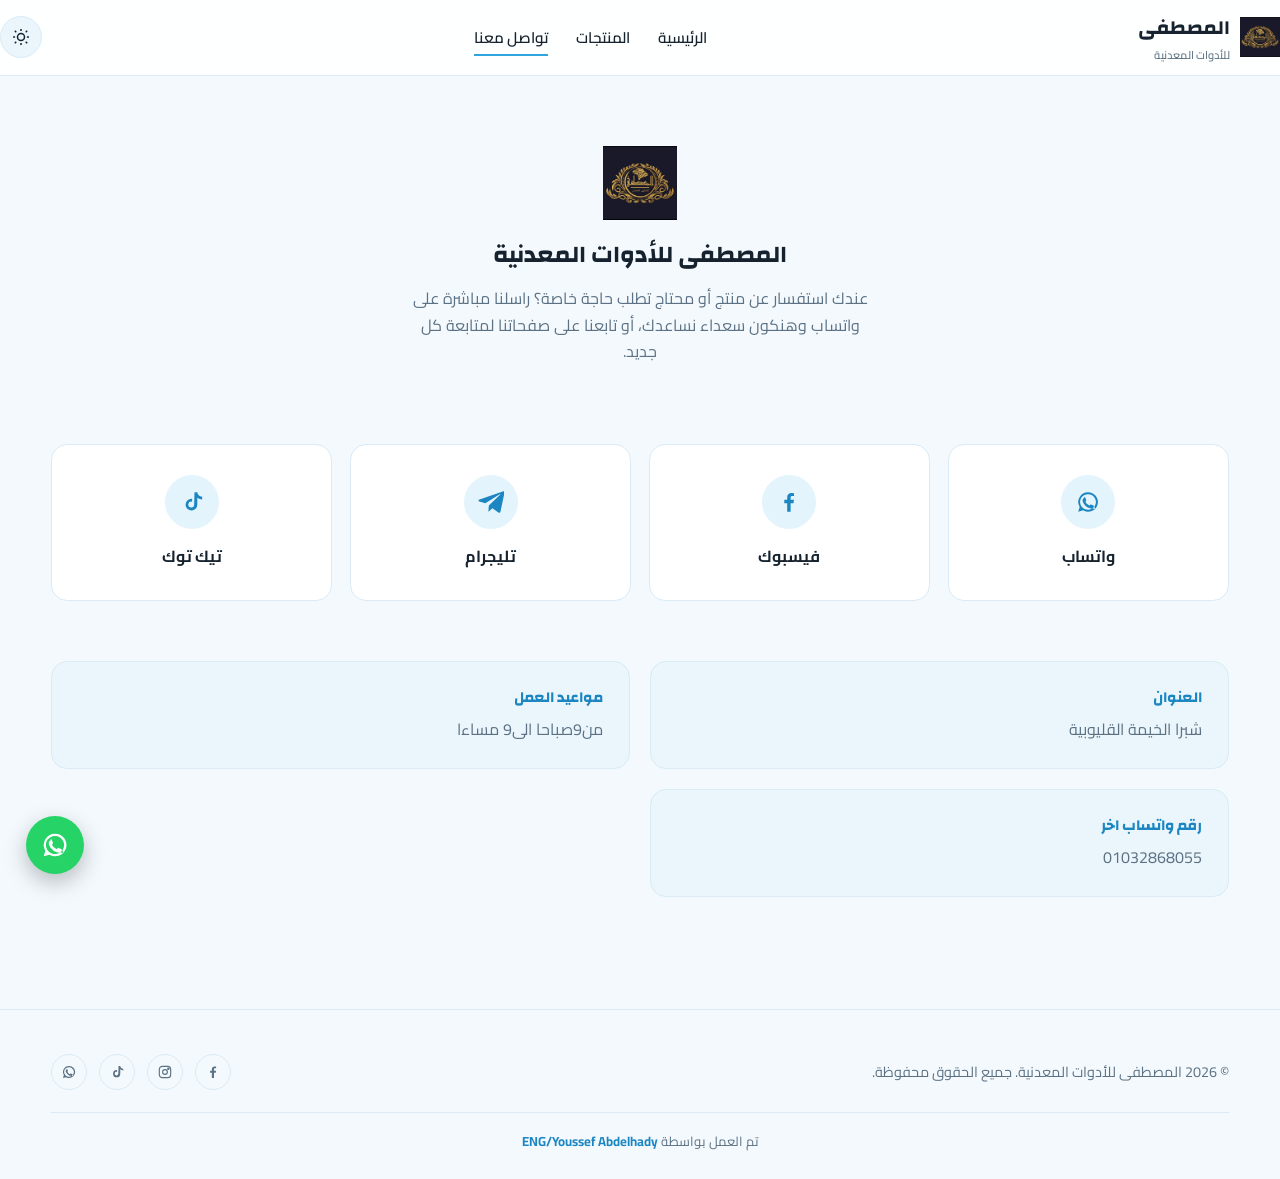
==== contact.html @ 80719a33 "first commit" ====
<!DOCTYPE html>
<html lang="ar" dir="rtl">
<head>
<meta charset="UTF-8" />
<meta name="viewport" content="width=device-width, initial-scale=1.0" />
<title>تواصل معنا | المصطفى للأدوات المعدنية</title>
<link rel="icon" href="logo.png" type="image/svg+xml" />
<link rel="stylesheet" href="style.css" />
</head>
<body>

<header class="site-header">
  <div class="container header-inner">
    <a href="index.html" class="brand">
      <img src="logo.png" alt="" />
      <span>المصطفى<span class="brand-sub">للأدوات المعدنية</span></span>
    </a>

    <nav class="main-nav">
      <a href="index.html">الرئيسية</a>
      <a href="products.html">المنتجات</a>
      <a href="contact.html" class="active">تواصل معنا</a>
    </nav>

    <div class="header-actions">
      <button type="button" class="icon-btn theme-toggle" aria-label="التبديل للوضع الليلي">
        <svg class="icon-sun" viewBox="0 0 24 24" fill="none" stroke="currentColor" stroke-width="1.8"><circle cx="12" cy="12" r="4.2"/><path d="M12 2.5v2.4M12 19.1v2.4M4.6 4.6l1.7 1.7M17.7 17.7l1.7 1.7M2.5 12h2.4M19.1 12h2.4M4.6 19.4l1.7-1.7M17.7 6.3l1.7-1.7"/></svg>
        <svg class="icon-moon" viewBox="0 0 24 24" fill="none" stroke="currentColor" stroke-width="1.8"><path d="M20 14.5A8.5 8.5 0 1 1 9.5 4a7 7 0 0 0 10.5 10.5Z"/></svg>
      </button>
      <button type="button" class="icon-btn menu-toggle" aria-label="فتح القائمة">
        <svg viewBox="0 0 24 24" fill="none" stroke="currentColor" stroke-width="1.8"><path d="M3.5 6.5h17M3.5 12h17M3.5 17.5h17"/></svg>
      </button>
    </div>
  </div>
</header>

<main>
  <section class="contact-hero">
    <div class="container">
      <img class="brand-mark" src="logo.png" alt="" />
      <h1>المصطفى للأدوات المعدنية</h1>
      <p style="color:var(--text-muted);max-width:52ch;margin:14px auto 0">
        عندك استفسار عن منتج أو محتاج تطلب حاجة خاصة؟ راسلنا مباشرة على واتساب وهنكون سعداء نساعدك، أو تابعنا على صفحاتنا لمتابعة كل جديد.
      </p>
    </div>
  </section>

  <section class="section" style="padding-top:0">
    <div class="container">
      <div class="social-grid">
        <a class="social-card" href="https://wa.me/201032868055" id="waCard" target="_blank" rel="noopener">
          <div class="icon-wrap"><svg viewBox="0 0 24 24" fill="currentColor"><path d="M12 3a9 9 0 0 0-7.7 13.6L3 21l4.5-1.3A9 9 0 1 0 12 3Zm0 1.8a7.2 7.2 0 0 1 6.1 11.1l-.2.3.6 2.2-2.3-.6-.3.2A7.2 7.2 0 1 1 12 4.8Zm-3.4 3.5c-.2 0-.5.1-.7.3-.2.2-.9.9-.9 2.1 0 1.2.9 2.4 1 2.6.1.1 1.8 2.9 4.5 4 .6.3 1.1.4 1.5.5.6.2 1.2.2 1.6.1.5-.1 1.5-.6 1.7-1.2.2-.6.2-1.1.1-1.2-.1-.1-.2-.2-.5-.3l-2-.9c-.3-.1-.5-.2-.7.1l-.4.6c-.1.2-.3.2-.5.1-.3-.1-1.1-.4-2.1-1.3-.8-.7-1.3-1.6-1.5-1.9-.1-.2 0-.4.1-.5l.3-.4c.1-.2.2-.3.2-.5.1-.2 0-.3 0-.5l-.9-2.1c-.2-.5-.4-.4-.6-.4h-.5Z"/></svg></div>
          <span>واتساب</span>
        </a>
        <a class="social-card" href="https://www.facebook.com/share/1bZ4xqdTgz/" id="fbCard" target="_blank" rel="noopener">
          <div class="icon-wrap"><svg viewBox="0 0 24 24" fill="currentColor"><path d="M13.5 21v-7.9h2.65l.4-3.08h-3.05V8.05c0-.89.25-1.5 1.52-1.5h1.63V3.85A22 22 0 0 0 14.3 3.7c-2.36 0-3.98 1.44-3.98 4.08v2.24H7.65v3.08h2.67V21h3.18Z"/></svg></div>
          <span>فيسبوك</span>
        </a>
        <a class="social-card" href="https://t.me/+y6t9M0VBsCowMDU0" id="tgCard" target="_blank" rel="noopener">
          <div class="icon-wrap">
            <!-- أيقونة تليجرام -->
            <svg viewBox="0 0 24 24" fill="currentColor">
              <path d="M9.999 15.172l-.395 5.556c.564 0 .809-.244 1.103-.537l2.64-2.537 5.472 4.004c1.004.556 1.72.264 1.965-.93l3.564-16.74c.324-1.5-.54-2.088-1.52-1.728L1.47 9.6c-1.48.592-1.46 1.44-.252 1.824l5.556 1.74 12.9-8.148c.6-.396 1.152-.18.7.216"/>
            </svg>
          </div>
          <span>تليجرام</span>
        </a>
        
        <a class="social-card" href="https://www.tiktok.com/@tabarak_elmostafa" id="ttCard" target="_blank" rel="noopener">
          <div class="icon-wrap"><svg viewBox="0 0 24 24" fill="currentColor"><path d="M14.3 3h2.6c.16 1.5 1.08 2.9 2.6 3.6.6.28 1.24.42 1.9.46v2.7a7 7 0 0 1-4.5-1.7v6.4a5.4 5.4 0 1 1-5.4-5.4c.2 0 .4 0 .6.03v2.75a2.7 2.7 0 1 0 1.9 2.58L14.3 3Z"/></svg></div>
          <span>تيك توك</span>
        </a>
      </div>

      <div class="info-strip">
        <div class="info-box">
          <h4>العنوان</h4>
          <p id="addressText" style="margin:0;color:var(--text-muted)">شبرا الخيمة القليوبية</p>
        </div>
        <div class="info-box">
          <h4>مواعيد العمل</h4>
          <p id="hoursText" style="margin:0;color:var(--text-muted)">من9صباحا الى9 مساءا</p>
        </div>
        <div class="info-box">
          <h4>رقم واتساب اخر</h4>
          <p id="hoursText" style="margin:0;color:var(--text-muted)">01032868055</p>
        </div>
      </div>
    </div>
  </section>
</main>

<footer class="site-footer">
  <div class="container">
    <div class="footer-inner">
      <span>© <span class="footer-year"></span> المصطفى للأدوات المعدنية. جميع الحقوق محفوظة.</span>
      <div class="footer-social" id="footerSocial"></div>
    </div>
    <div class="footer-credit">تم العمل بواسطة <strong>ENG/Youssef Abdelhady</strong></div>
  </div>
</footer>

<a href="https://wa.me/201200698285" class="whatsapp-float wa-float-link" target="_blank" rel="noopener" aria-label="تواصل عبر واتساب">
  <svg viewBox="0 0 24 24" fill="currentColor"><path d="M12 3a9 9 0 0 0-7.7 13.6L3 21l4.5-1.3A9 9 0 1 0 12 3Zm0 1.8a7.2 7.2 0 0 1 6.1 11.1l-.2.3.6 2.2-2.3-.6-.3.2A7.2 7.2 0 1 1 12 4.8Zm-3.4 3.5c-.2 0-.5.1-.7.3-.2.2-.9.9-.9 2.1 0 1.2.9 2.4 1 2.6.1.1 1.8 2.9 4.5 4 .6.3 1.1.4 1.5.5.6.2 1.2.2 1.6.1.5-.1 1.5-.6 1.7-1.2.2-.6.2-1.1.1-1.2-.1-.1-.2-.2-.5-.3l-2-.9c-.3-.1-.5-.2-.7.1l-.4.6c-.1.2-.3.2-.5.1-.3-.1-1.1-.4-2.1-1.3-.8-.7-1.3-1.6-1.5-1.9-.1-.2 0-.4.1-.5l.3-.4c.1-.2.2-.3.2-.5.1-.2 0-.3 0-.5l-.9-2.1c-.2-.5-.4-.4-.6-.4h-.5Z"/></svg>
</a>

<script src="data.js"></script>
<script src="theme.js"></script>
<script src="main.js"></script>
<script>
  document.addEventListener("DOMContentLoaded", () => {
    document.getElementById("waCard").href = SITE_CONFIG.social.whatsapp;
    document.getElementById("fbCard").href = SITE_CONFIG.social.facebook;
    document.getElementById("igCard").href = SITE_CONFIG.social.instagram;
    document.getElementById("ttCard").href = SITE_CONFIG.social.tiktok;
    document.getElementById("addressText").textContent = SITE_CONFIG.address;
    document.getElementById("hoursText").textContent = SITE_CONFIG.workHours;
  });
</script>
</body>
</html>
---- style.css ----
/* ============================================================
   المصطفى للأدوات المعدنية — كتالوج عرض (أبيض + أزرق سماوي فاتح)
   ============================================================ */

@import url("https://fonts.googleapis.com/css2?family=Cairo:wght@400;500;600;700;800&family=Changa:wght@600;700;800&display=swap");

:root {
  --bg: #f3f9fd;
  --bg-soft: #e8f4fc;
  --surface: #ffffff;
  --surface-2: #eaf5fc;
  --text: #16232e;
  --text-muted: #5c7284;
  --border: #d9ebf6;
  --accent: #2fa4dd;
  --accent-2: #1c86c2;
  --accent-soft: #e3f4fc;
  --shadow: 0 12px 32px rgba(31, 96, 138, 0.1);
  --radius-s: 8px;
  --radius-m: 16px;
  --header-h: 76px;
  --wa: #25d366;
  --wa-dark: #1eb559;
}

:root[data-theme="dark"] {
  --bg: #0c1620;
  --bg-soft: #101f2c;
  --surface: #142635;
  --surface-2: #182c3d;
  --text: #eaf3fa;
  --text-muted: #90a8bb;
  --border: #223849;
  --accent: #4db8ef;
  --accent-2: #7dd1f7;
  --accent-soft: #1a3548;
  --shadow: 0 12px 32px rgba(0, 0, 0, 0.5);
}

* {
  box-sizing: border-box;
}

html {
  scroll-behavior: smooth;
}

body {
  margin: 0;
  background: var(--bg);
  color: var(--text);
  font-family: "Cairo", sans-serif;
  line-height: 1.65;
  -webkit-font-smoothing: antialiased;
  transition: background 0.25s ease, color 0.25s ease;
}

h1, h2, h3, h4 {
  font-family: "Changa", "Cairo", sans-serif;
  margin: 0 0 0.5em;
  line-height: 1.3;
}

a {
  color: inherit;
  text-decoration: none;
}

img {
  max-width: 100%;
  display: block;
}

button {
  font-family: inherit;
  cursor: pointer;
}

.container {
  width: min(1180px, 92%);
  margin-inline: auto;
}

:focus-visible {
  outline: 2px solid var(--accent);
  outline-offset: 3px;
}

/* ---------------- Header ---------------- */

.site-header {
  position: sticky;
  top: 0;
  z-index: 40;
  height: var(--header-h);
  display: flex;
  align-items: center;
  background: color-mix(in srgb, var(--surface) 90%, transparent);
  backdrop-filter: blur(10px);
  border-bottom: 1px solid var(--border);
}

.header-inner {
  display: flex;
  align-items: center;
  justify-content: space-between;
  gap: 24px;
  width: 100%;
}

.brand {
  display: flex;
  align-items: center;
  gap: 10px;
  font-family: "Changa", sans-serif;
  font-size: 1.25rem;
  font-weight: 700;
  white-space: nowrap;
}

.brand img {
  width: 40px;
  height: 40px;
}

.brand-sub {
  display: block;
  font-family: "Cairo", sans-serif;
  font-size: 0.7rem;
  font-weight: 500;
  color: var(--text-muted);
  margin-top: 2px;
}

.main-nav {
  display: flex;
  align-items: center;
  gap: 28px;
}

.main-nav a {
  font-weight: 600;
  font-size: 0.95rem;
  color: var(--text);
  position: relative;
  padding: 6px 0;
}

.main-nav a::after {
  content: "";
  position: absolute;
  right: 0;
  bottom: 0;
  width: 0;
  height: 2px;
  background: var(--accent);
  transition: width 0.2s ease;
}

.main-nav a:hover::after,
.main-nav a.active::after {
  width: 100%;
}

.header-actions {
  display: flex;
  align-items: center;
  gap: 10px;
}

.icon-btn {
  position: relative;
  width: 42px;
  height: 42px;
  border-radius: 50%;
  border: 1px solid var(--border);
  background: var(--surface-2);
  color: var(--text);
  display: flex;
  align-items: center;
  justify-content: center;
  transition: background 0.2s ease, transform 0.15s ease;
}

.icon-btn:hover {
  background: var(--accent-soft);
  transform: translateY(-1px);
}

.icon-btn svg {
  width: 20px;
  height: 20px;
}

.theme-toggle .icon-sun,
.theme-toggle .icon-moon {
  position: absolute;
  transition: opacity 0.2s ease, transform 0.3s ease;
}

:root:not([data-theme="dark"]) .theme-toggle .icon-moon {
  opacity: 0;
  transform: rotate(45deg) scale(0.5);
}
:root:not([data-theme="dark"]) .theme-toggle .icon-sun {
  opacity: 1;
  transform: rotate(0) scale(1);
}
:root[data-theme="dark"] .theme-toggle .icon-sun {
  opacity: 0;
  transform: rotate(45deg) scale(0.5);
}
:root[data-theme="dark"] .theme-toggle .icon-moon {
  opacity: 1;
  transform: rotate(0) scale(1);
}

.menu-toggle {
  display: none;
}

/* ---------------- Hero ---------------- */

.hero {
  position: relative;
  overflow: hidden;
  padding: 84px 0 96px;
  background:
    radial-gradient(circle at 85% 20%, color-mix(in srgb, var(--accent) 16%, transparent), transparent 60%),
    var(--bg-soft);
  border-bottom: 1px solid var(--border);
}

.hero-grid {
  display: grid;
  grid-template-columns: 1.1fr 0.9fr;
  gap: 48px;
  align-items: center;
}

.hero-eyebrow {
  color: var(--accent-2);
  font-weight: 700;
  font-size: 0.95rem;
  margin-bottom: 14px;
}

.hero h1 {
  font-size: clamp(2.1rem, 4vw, 3.3rem);
  font-weight: 700;
  max-width: 14ch;
}

.hero p {
  color: var(--text-muted);
  font-size: 1.05rem;
  max-width: 46ch;
  margin: 18px 0 30px;
}

.hero-actions {
  display: flex;
  gap: 14px;
  flex-wrap: wrap;
}

.btn {
  display: inline-flex;
  align-items: center;
  gap: 8px;
  padding: 13px 26px;
  border-radius: var(--radius-s);
  font-weight: 700;
  font-size: 0.95rem;
  border: 1px solid transparent;
  transition: transform 0.15s ease, background 0.2s ease, border-color 0.2s ease;
}

.btn svg {
  width: 18px;
  height: 18px;
}

.btn-primary {
  background: linear-gradient(135deg, var(--accent) 0%, var(--accent-2) 100%);
  color: #fff;
}

.btn-primary:hover {
  transform: translateY(-2px);
}

.btn-outline {
  border-color: var(--border);
  background: transparent;
  color: var(--text);
}

.btn-outline:hover {
  border-color: var(--accent);
  color: var(--accent-2);
}

.hero-visual {
  position: relative;
  aspect-ratio: 1 / 1;
  border-radius: var(--radius-m);
  overflow: hidden;
  border: 1px solid var(--border);
  box-shadow: var(--shadow);
}

.hero-visual img {
  width: 100%;
  height: 100%;
  object-fit: cover;
}

/* ---------------- Section heading ---------------- */

.section {
  padding: 72px 0;
}

.section-head {
  display: flex;
  align-items: flex-end;
  justify-content: space-between;
  gap: 20px;
  margin-bottom: 34px;
}

.section-head h2 {
  font-size: clamp(1.5rem, 2.4vw, 2rem);
}

.section-head p {
  color: var(--text-muted);
  margin: 6px 0 0;
}

.link-more {
  font-weight: 700;
  color: var(--accent-2);
  white-space: nowrap;
}

/* ---------------- Categories ---------------- */

.category-grid {
  display: grid;
  grid-template-columns: repeat(auto-fill, minmax(140px, 1fr));
  gap: 16px;
}

.category-card {
  background: var(--surface);
  border: 1px solid var(--border);
  border-radius: var(--radius-m);
  padding: 22px 14px;
  text-align: center;
  transition: transform 0.2s ease, border-color 0.2s ease, box-shadow 0.2s ease;
}

.category-card:hover {
  transform: translateY(-4px);
  border-color: var(--accent);
  box-shadow: var(--shadow);
}

.category-icon {
  width: 46px;
  height: 46px;
  margin: 0 auto 12px;
  border-radius: 50%;
  background: var(--accent-soft);
  display: flex;
  align-items: center;
  justify-content: center;
  color: var(--accent-2);
}

.category-icon svg {
  width: 22px;
  height: 22px;
}

.category-card h3 {
  font-size: 0.92rem;
  font-weight: 700;
  margin: 0;
}

/* ---------------- Product grid & card ---------------- */

.filter-bar {
  display: flex;
  flex-wrap: wrap;
  gap: 10px;
  margin-bottom: 30px;
}

.filter-chip {
  padding: 9px 18px;
  border-radius: 999px;
  border: 1px solid var(--border);
  background: var(--surface);
  font-weight: 600;
  font-size: 0.88rem;
  color: var(--text-muted);
  transition: all 0.18s ease;
}

.filter-chip:hover {
  border-color: var(--accent);
  color: var(--text);
}

.filter-chip.active {
  background: var(--accent);
  border-color: var(--accent);
  color: #fff;
}

.product-grid {
  display: grid;
  grid-template-columns: repeat(4, 1fr);
  gap: 24px;
}

.product-card {
  background: var(--surface);
  border: 1px solid var(--border);
  border-radius: var(--radius-m);
  overflow: hidden;
  display: flex;
  flex-direction: column;
  transition: transform 0.22s ease, box-shadow 0.22s ease, border-color 0.22s ease;
}

.product-card:hover {
  transform: translateY(-6px);
  box-shadow: var(--shadow);
  border-color: var(--accent);
}

.product-thumb {
  position: relative;
  aspect-ratio: 4 / 3;
  overflow: hidden;
  background: var(--surface-2);
  padding: 10px;
}

.product-thumb img {
  width: 100%;
  height: 100%;
  object-fit: contain;
  transition: transform 0.4s ease;
}

.product-card:hover .product-thumb img {
  transform: scale(1.05);
}

.product-info {
  padding: 16px 16px 18px;
  display: flex;
  flex-direction: column;
  gap: 8px;
  flex: 1;
}

.product-cat {
  align-self: flex-start;
  font-size: 0.72rem;
  color: var(--accent-2);
  font-weight: 700;
  background: var(--accent-soft);
  padding: 3px 10px;
  border-radius: 999px;
}

.product-name {
  font-weight: 700;
  font-size: 1rem;
  margin-top: 2px;
}

.inquire-btn {
  margin-top: auto;
  padding-top: 10px;
  width: 100%;
  padding: 10px;
  border-radius: var(--radius-s);
  border: none;
  background: var(--wa);
  color: #fff;
  font-weight: 700;
  font-size: 0.9rem;
  display: flex;
  align-items: center;
  justify-content: center;
  gap: 8px;
  transition: background 0.2s ease, transform 0.15s ease;
}

.inquire-btn svg {
  width: 16px;
  height: 16px;
}

.inquire-btn:hover {
  background: var(--wa-dark);
  transform: translateY(-1px);
}

/* ---------------- Product detail page ---------------- */

.breadcrumbs {
  color: var(--text-muted);
  font-size: 0.88rem;
  margin-bottom: 26px;
}

.breadcrumbs a:hover {
  color: var(--accent-2);
}

.product-detail {
  display: grid;
  grid-template-columns: 1fr 1fr;
  gap: 52px;
  align-items: start;
}

.product-detail-image {
  border-radius: var(--radius-m);
  overflow: hidden;
  border: 1px solid var(--border);
  box-shadow: var(--shadow);
  aspect-ratio: 1 / 1;
  background: var(--surface-2);
  padding: 20px;
}

.product-detail-image img {
  width: 100%;
  height: 100%;
  object-fit: contain;
}

.product-detail-info .product-cat {
  font-size: 0.8rem;
}

.product-detail-info h1 {
  font-size: clamp(1.6rem, 3vw, 2.1rem);
  margin: 14px 0 16px;
}

.product-detail-desc {
  color: var(--text-muted);
  margin: 0 0 20px;
  max-width: 55ch;
}

.ask-hint {
  background: var(--accent-soft);
  color: var(--accent-2);
  border-radius: var(--radius-s);
  padding: 12px 16px;
  font-size: 0.9rem;
  font-weight: 600;
  margin-bottom: 26px;
  max-width: 55ch;
}

.product-detail-actions {
  display: flex;
  gap: 14px;
  flex-wrap: wrap;
}

.related-products {
  margin-top: 90px;
}

/* ---------------- تنقل بين منتجات نفس التصنيف ---------------- */

.product-nav {
  display: flex;
  align-items: stretch;
  justify-content: space-between;
  gap: 14px;
  margin-top: 46px;
  padding-top: 30px;
  border-top: 1px solid var(--border);
}

.product-nav:empty {
  display: none;
}

.product-nav-link {
  flex: 1;
  display: flex;
  align-items: center;
  gap: 14px;
  padding: 14px 16px;
  border: 1px solid var(--border);
  border-radius: var(--radius-m);
  background: var(--surface);
  transition: border-color 0.2s ease, transform 0.2s ease;
  min-width: 0;
}

.product-nav-link:hover {
  border-color: var(--accent);
  transform: translateY(-2px);
}

.product-nav-link.next {
  flex-direction: row-reverse;
  text-align: left;
}

.product-nav-thumb {
  width: 52px;
  height: 52px;
  border-radius: var(--radius-s);
  overflow: hidden;
  flex-shrink: 0;
  background: var(--surface-2);
}

.product-nav-thumb img {
  width: 100%;
  height: 100%;
  object-fit: cover;
}

.product-nav-text {
  min-width: 0;
  display: flex;
  flex-direction: column;
  gap: 3px;
}

.product-nav-text small {
  color: var(--text-muted);
  font-size: 0.75rem;
  font-weight: 600;
}

.product-nav-text span {
  font-weight: 700;
  font-size: 0.92rem;
  white-space: nowrap;
  overflow: hidden;
  text-overflow: ellipsis;
}

.product-nav-count {
  align-self: center;
  color: var(--text-muted);
  font-size: 0.85rem;
  font-weight: 700;
  white-space: nowrap;
  padding: 0 6px;
}

@media (max-width: 640px) {
  .product-nav {
    flex-wrap: wrap;
  }
  .product-nav-count {
    order: 3;
    width: 100%;
    text-align: center;
  }
}

/* ---------------- WhatsApp float ---------------- */

.whatsapp-float {
  position: fixed;
  bottom: 26px;
  left: 26px;
  width: 58px;
  height: 58px;
  border-radius: 50%;
  background: var(--wa);
  color: #fff;
  display: flex;
  align-items: center;
  justify-content: center;
  box-shadow: 0 8px 22px rgba(0, 0, 0, 0.25);
  z-index: 45;
  transition: transform 0.2s ease;
}

.whatsapp-float:hover {
  transform: scale(1.08);
}

.whatsapp-float svg {
  width: 30px;
  height: 30px;
}

/* ---------------- Contact / social page ---------------- */

.contact-hero {
  text-align: center;
  padding: 70px 0 40px;
}

.contact-hero .brand-mark {
  width: 74px;
  height: 74px;
  margin: 0 auto 20px;
}

.social-grid {
  display: grid;
  grid-template-columns: repeat(4, 1fr);
  gap: 18px;
  margin-top: 40px;
}

.social-card {
  background: var(--surface);
  border: 1px solid var(--border);
  border-radius: var(--radius-m);
  padding: 30px 18px;
  text-align: center;
  transition: transform 0.2s ease, border-color 0.2s ease;
}

.social-card:hover {
  transform: translateY(-4px);
  border-color: var(--accent);
}

.social-card .icon-wrap {
  width: 54px;
  height: 54px;
  margin: 0 auto 14px;
  border-radius: 50%;
  background: var(--accent-soft);
  display: flex;
  align-items: center;
  justify-content: center;
  color: var(--accent-2);
}

.social-card .icon-wrap svg {
  width: 26px;
  height: 26px;
}

.social-card span {
  font-weight: 700;
}

.info-strip {
  display: grid;
  grid-template-columns: repeat(2, 1fr);
  gap: 20px;
  margin-top: 60px;
}

.info-box {
  background: var(--surface-2);
  border: 1px solid var(--border);
  border-radius: var(--radius-m);
  padding: 26px;
}

.info-box h4 {
  font-size: 0.95rem;
  color: var(--accent-2);
  margin-bottom: 8px;
}

/* ---------------- Footer ---------------- */

.site-footer {
  border-top: 1px solid var(--border);
  padding: 44px 0 26px;
  margin-top: 40px;
  color: var(--text-muted);
}

.footer-inner {
  display: flex;
  justify-content: space-between;
  align-items: center;
  flex-wrap: wrap;
  gap: 16px;
  font-size: 0.9rem;
}

.footer-social {
  display: flex;
  gap: 12px;
}

.footer-social a {
  width: 36px;
  height: 36px;
  border-radius: 50%;
  border: 1px solid var(--border);
  display: flex;
  align-items: center;
  justify-content: center;
  transition: border-color 0.2s ease, color 0.2s ease;
}

.footer-social a:hover {
  border-color: var(--accent);
  color: var(--accent-2);
}

.footer-social svg {
  width: 16px;
  height: 16px;
}

.footer-credit {
  text-align: center;
  margin-top: 22px;
  padding-top: 18px;
  border-top: 1px solid var(--border);
  font-size: 0.82rem;
  color: var(--text-muted);
}

.footer-credit strong {
  color: var(--accent-2);
  font-weight: 700;
  direction: ltr;
  display: inline-block;
}

/* ---------------- Empty state ---------------- */

.empty-state {
  text-align: center;
  padding: 60px 0;
  color: var(--text-muted);
}

/* ---------------- Responsive ---------------- */

@media (max-width: 980px) {
  .product-grid {
    grid-template-columns: repeat(3, 1fr);
  }
  .hero-grid {
    grid-template-columns: 1fr;
  }
  .hero-visual {
    order: -1;
    max-width: 420px;
    margin-inline: auto;
    width: 100%;
  }
  .product-detail {
    grid-template-columns: 1fr;
  }
  .social-grid {
    grid-template-columns: repeat(2, 1fr);
  }
  .info-strip {
    grid-template-columns: 1fr;
  }
}

@media (max-width: 720px) {
  .main-nav {
    position: fixed;
    top: var(--header-h);
    right: 0;
    left: 0;
    background: var(--surface);
    border-bottom: 1px solid var(--border);
    flex-direction: column;
    align-items: flex-start;
    padding: 18px 6%;
    gap: 16px;
    transform: translateY(-8px);
    opacity: 0;
    pointer-events: none;
    transition: opacity 0.2s ease, transform 0.2s ease;
  }
  .main-nav.open {
    opacity: 1;
    pointer-events: auto;
    transform: translateY(0);
  }
  .menu-toggle {
    display: flex;
  }
  .product-grid {
    grid-template-columns: repeat(2, 1fr);
  }
  .category-grid {
    grid-template-columns: repeat(3, 1fr);
  }
  .whatsapp-float {
    bottom: 18px;
    left: 18px;
    width: 52px;
    height: 52px;
  }
}

@media (max-width: 480px) {
  .product-grid {
    grid-template-columns: repeat(2, 1fr);
    gap: 14px;
  }
  .category-grid {
    grid-template-columns: repeat(2, 1fr);
  }
  .social-grid {
    grid-template-columns: repeat(2, 1fr);
  }
  .hero {
    padding: 56px 0 64px;
  }
}

@media (prefers-reduced-motion: reduce) {
  * {
    animation: none !important;
    transition: none !important;
  }
}
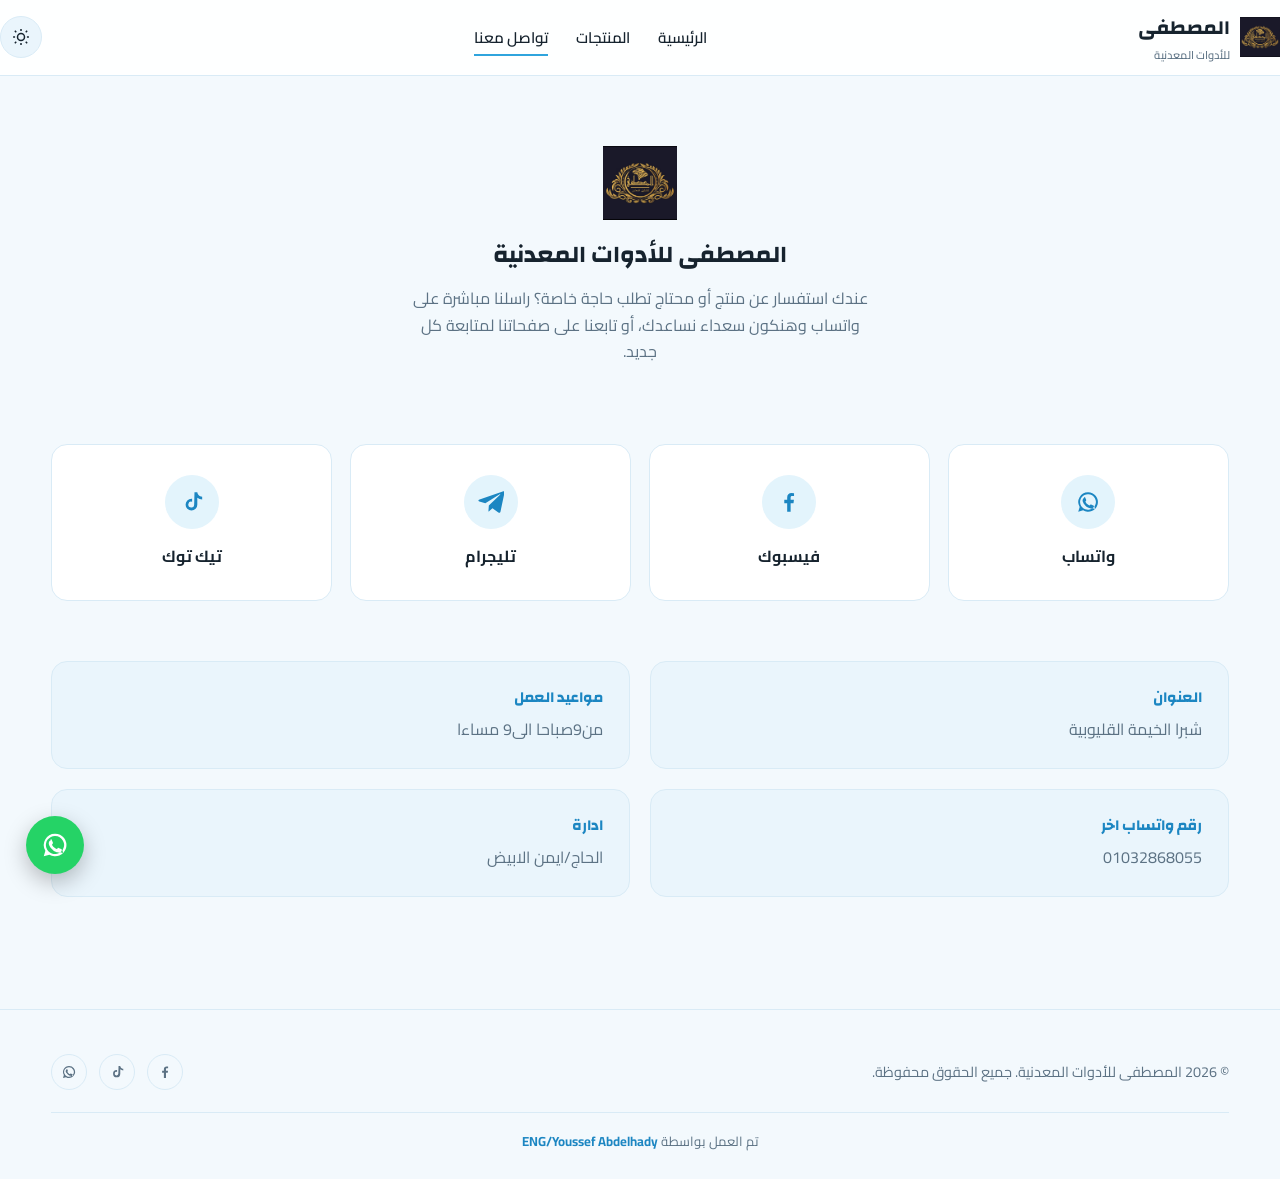
==== commit a582b0c3: "اضافة منتجات" ====
--- a/contact.html
+++ b/contact.html
@@ -85,6 +85,10 @@
           <h4>رقم واتساب اخر</h4>
           <p id="hoursText" style="margin:0;color:var(--text-muted)">01032868055</p>
         </div>
+        <div class="info-box">
+          <h4>ادارة </h4>
+          <p id="hoursText" style="margin:0;color:var(--text-muted)">الحاج/ايمن الابيض</p>
+        </div>
       </div>
     </div>
   </section>
